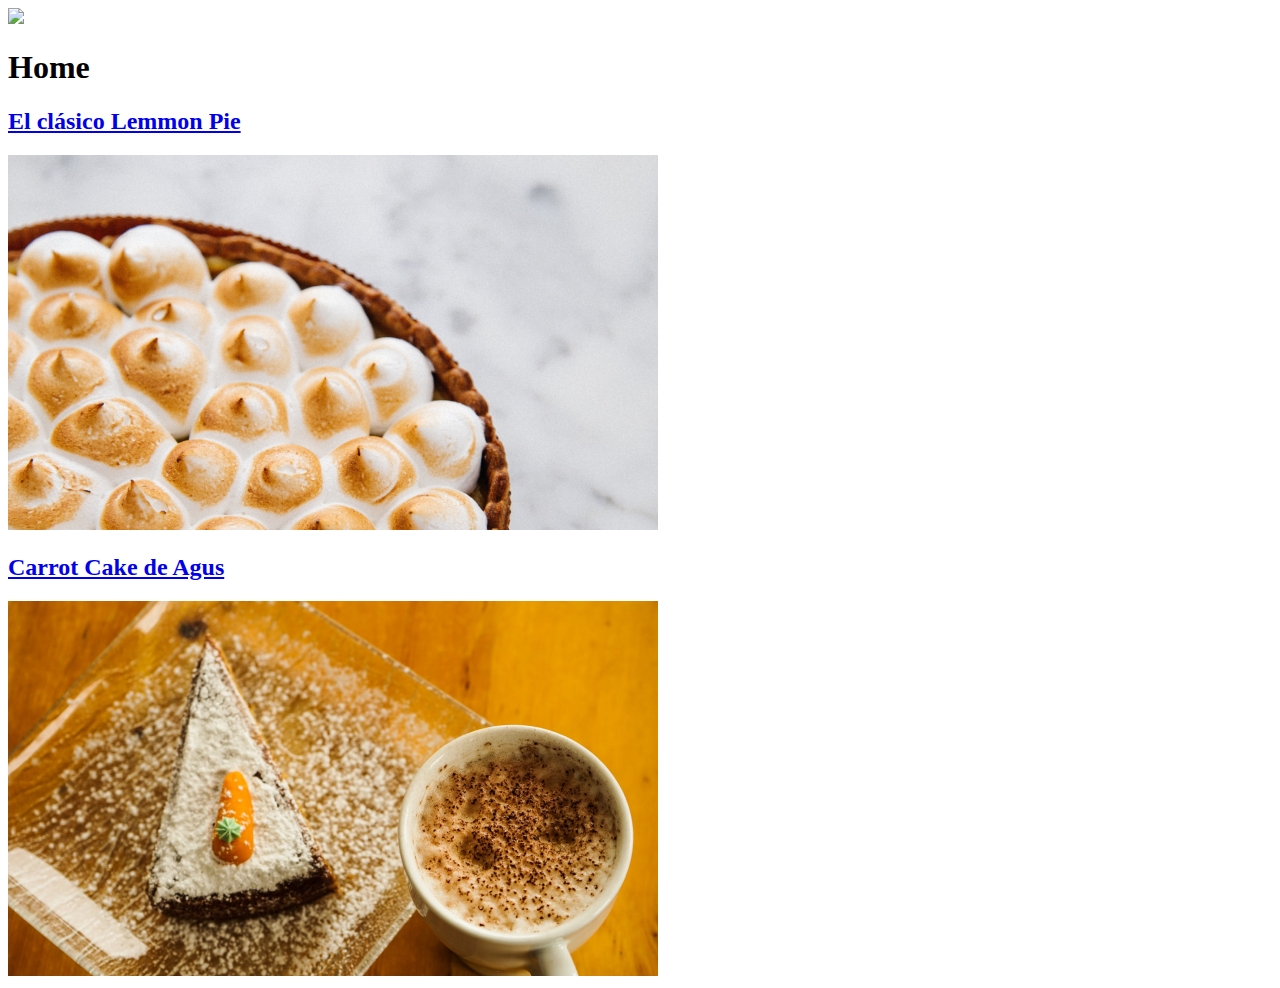
==== docs/index.html @ 5b6c5f70 "Cambio nombre recetarioHome a index" ====
<!DOCTYPE html>
<html lang="es">
<head>
    <meta charset="UTF-8">
    <title>Recetas Dulces</title>
</head>
<body>
    <header><img src="img/logo-front.png"></header>
    <h1>Home</h1>
    <h2><a href="Lemmon.html">El clásico Lemmon Pie</a></h2>
    <a href="Lemmon.html"><img src="Img/lemon-pie.png"></a>
    <h2><a href="Carrot.html">Carrot Cake de Agus</a></h2>
    <a href="Carrot.html"><img src="Img/imagen-carrot.png"></a>
</body>
</html>
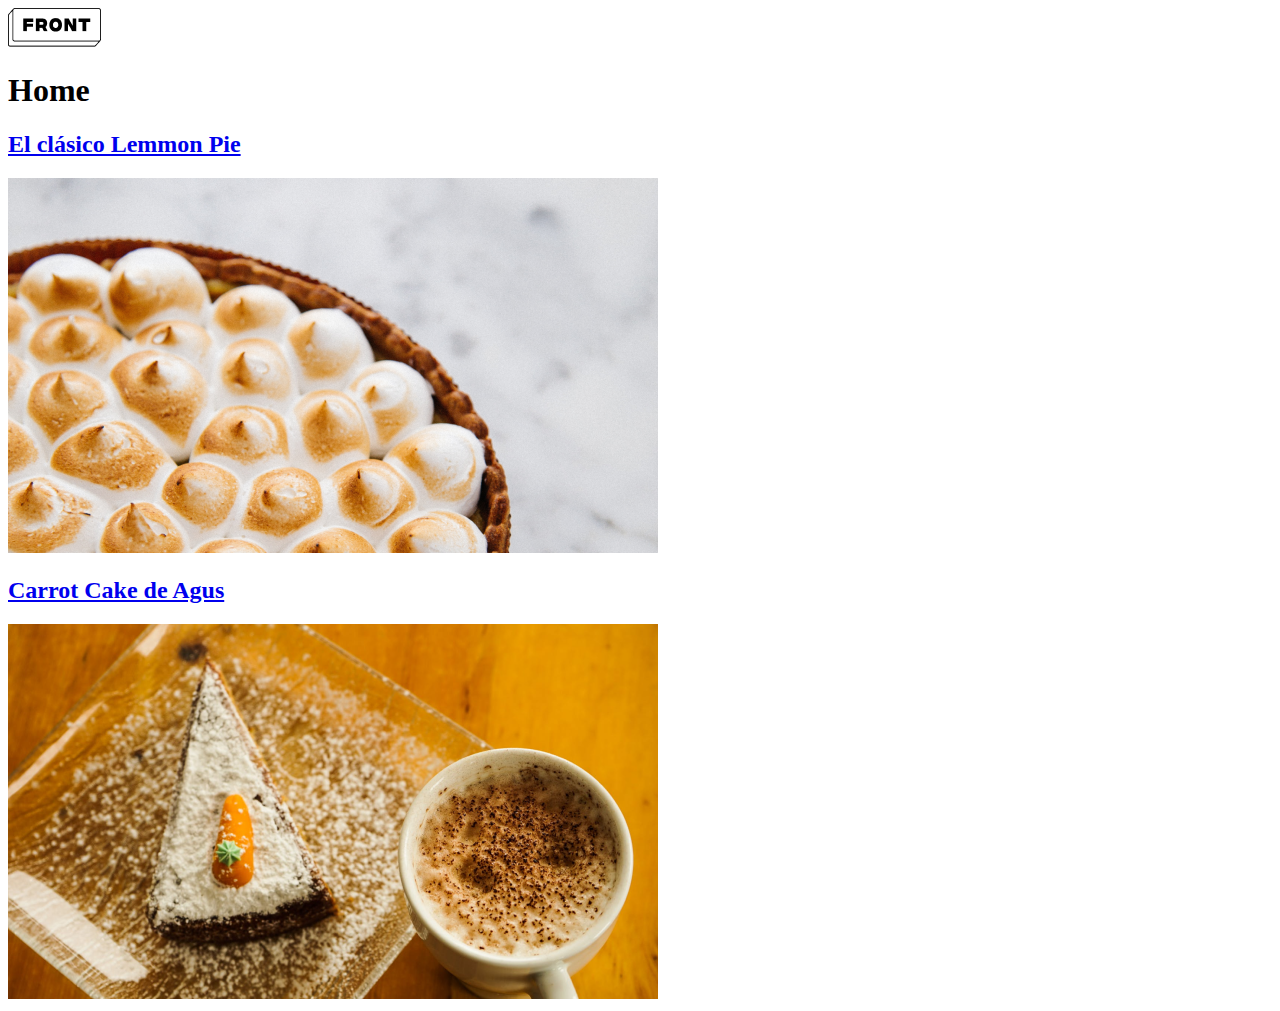
==== commit 1b9f7a74: "arreglo codigo index" ====
--- a/docs/index.html
+++ b/docs/index.html
@@ -5,7 +5,7 @@
     <title>Recetas Dulces</title>
 </head>
 <body>
-    <header><img src="img/logo-front.png"></header>
+    <header><img src="Img/logo-front.png"></header>
     <h1>Home</h1>
     <h2><a href="Lemmon.html">El clásico Lemmon Pie</a></h2>
     <a href="Lemmon.html"><img src="Img/lemon-pie.png"></a>
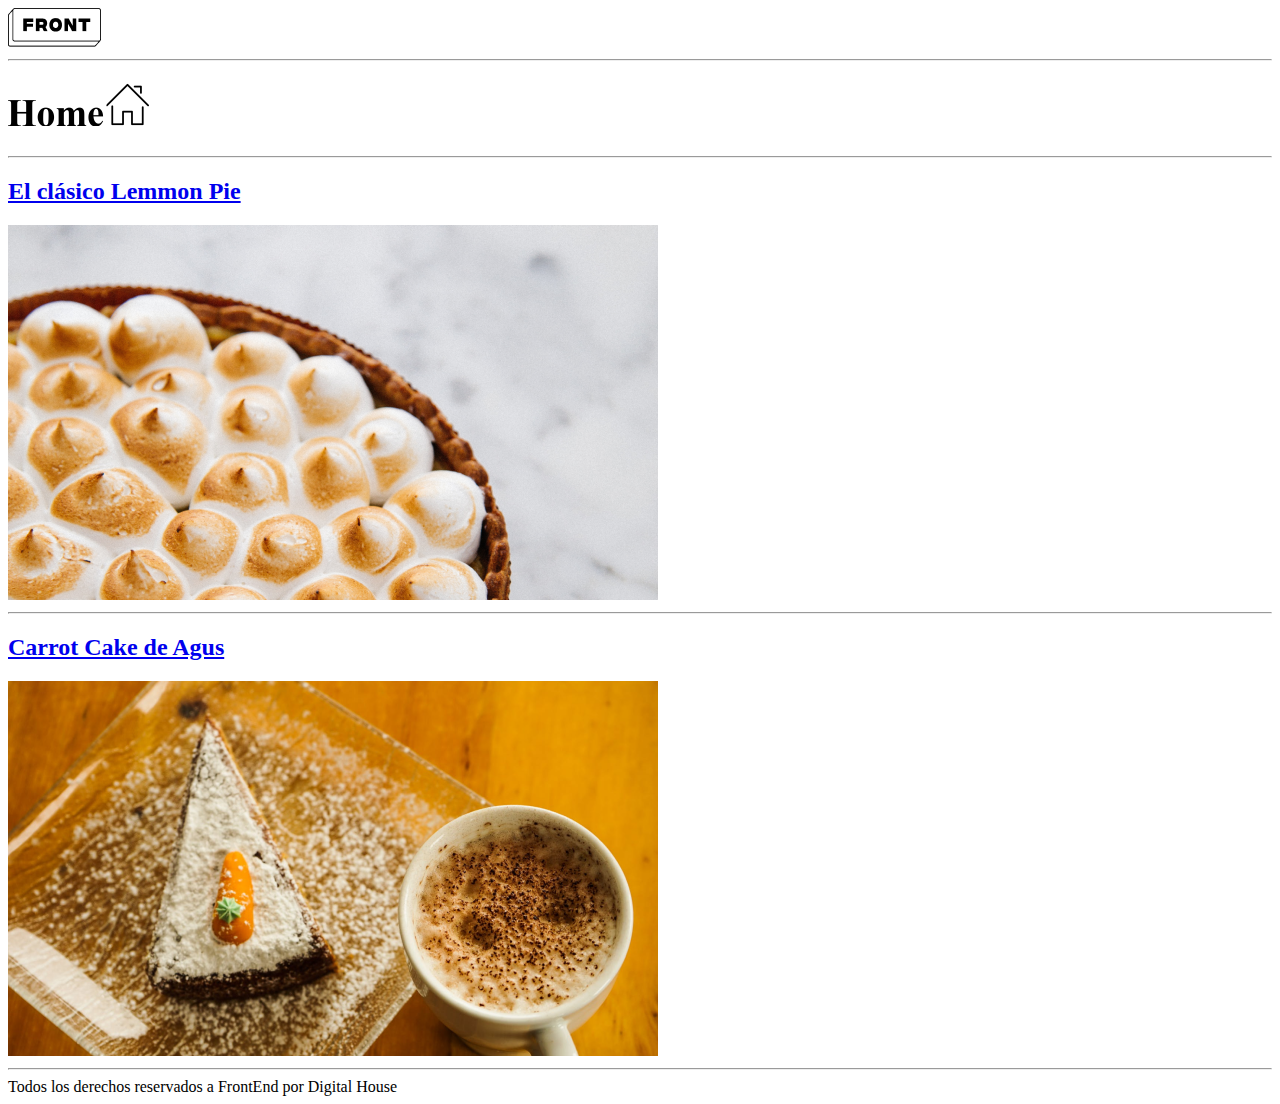
==== commit 010a1a9c: "cambios de diseño" ====
--- a/docs/index.html
+++ b/docs/index.html
@@ -6,10 +6,15 @@
 </head>
 <body>
     <header><img src="Img/logo-front.png"></header>
-    <h1>Home</h1>
+    <hr>
+    <h1><img src="Img/home.png" alt="Home"></h1>
+    <hr>
     <h2><a href="Lemmon.html">El clásico Lemmon Pie</a></h2>
     <a href="Lemmon.html"><img src="Img/lemon-pie.png"></a>
+    <hr>
     <h2><a href="Carrot.html">Carrot Cake de Agus</a></h2>
     <a href="Carrot.html"><img src="Img/imagen-carrot.png"></a>
+    <hr>
+    <footer>Todos los derechos reservados a FrontEnd por Digital House </footer>
 </body>
 </html>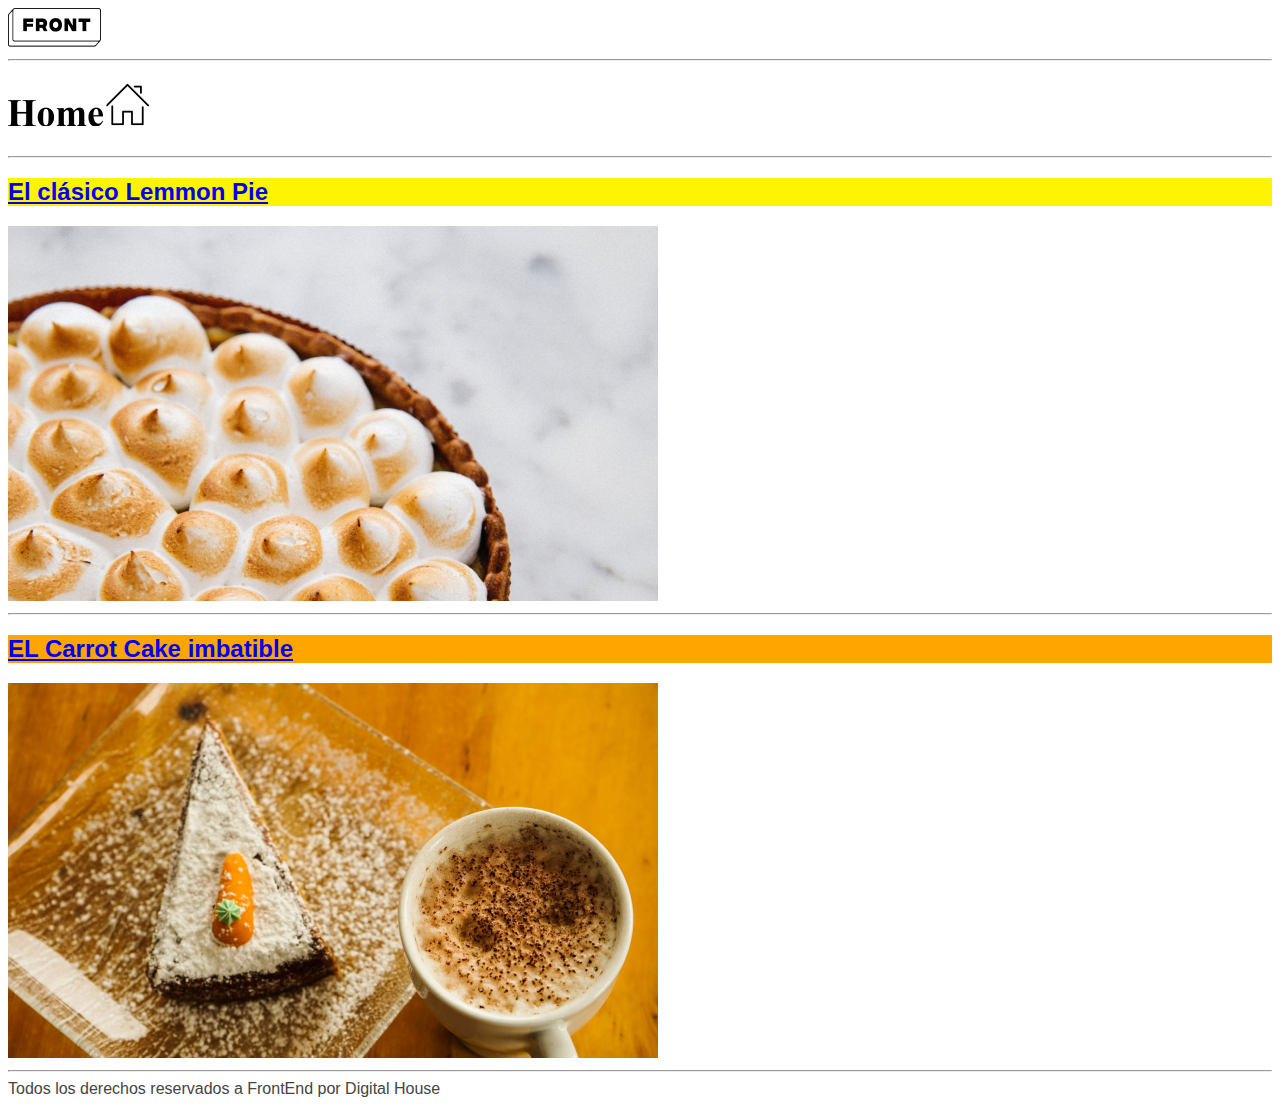
==== commit 19eee2bc: "[ADD] styles added" ====
--- a/docs/index.html
+++ b/docs/index.html
@@ -3,18 +3,19 @@
 <head>
     <meta charset="UTF-8">
     <title>Recetas Dulces</title>
+    <link rel="stylesheet" href="CSS/styles.css">
 </head>
 <body>
     <header><img src="Img/logo-front.png"></header>
     <hr>
     <h1><img src="Img/home.png" alt="Home"></h1>
     <hr>
-    <h2><a href="Lemmon.html">El clásico Lemmon Pie</a></h2>
+    <h2 class="titulo-lemmon"><a href="Lemmon.html">El clásico Lemmon Pie</a></h2>
     <a href="Lemmon.html"><img src="Img/lemon-pie.png"></a>
     <hr>
-    <h2><a href="Carrot.html">Carrot Cake de Agus</a></h2>
+    <h2 class="titulo-carrot"><a href="Carrot.html">EL Carrot Cake imbatible</a></h2>
     <a href="Carrot.html"><img src="Img/imagen-carrot.png"></a>
     <hr>
-    <footer>Todos los derechos reservados a FrontEnd por Digital House </footer>
+    <footer class="general">Todos los derechos reservados a FrontEnd por Digital House </footer>
 </body>
 </html>--- a/docs/CSS/styles.css
+++ b/docs/CSS/styles.css
@@ -0,0 +1,22 @@
+.titulo-lemmon {
+    background-color: #FEF400;
+    color: #000000;
+    font-family: Arial, sans-serif;
+}
+
+.titulo-carrot{
+    background-color: #FEA500;
+    color: #000000;
+    font-family: Arial, sans-serif;
+}
+
+.subtitulo{
+    background-color: #EAEAEA;
+    color: #000000;
+    font-style: italic;
+}
+
+.general{
+    color: #444444;
+    font-family: Arial, sans-serif;
+}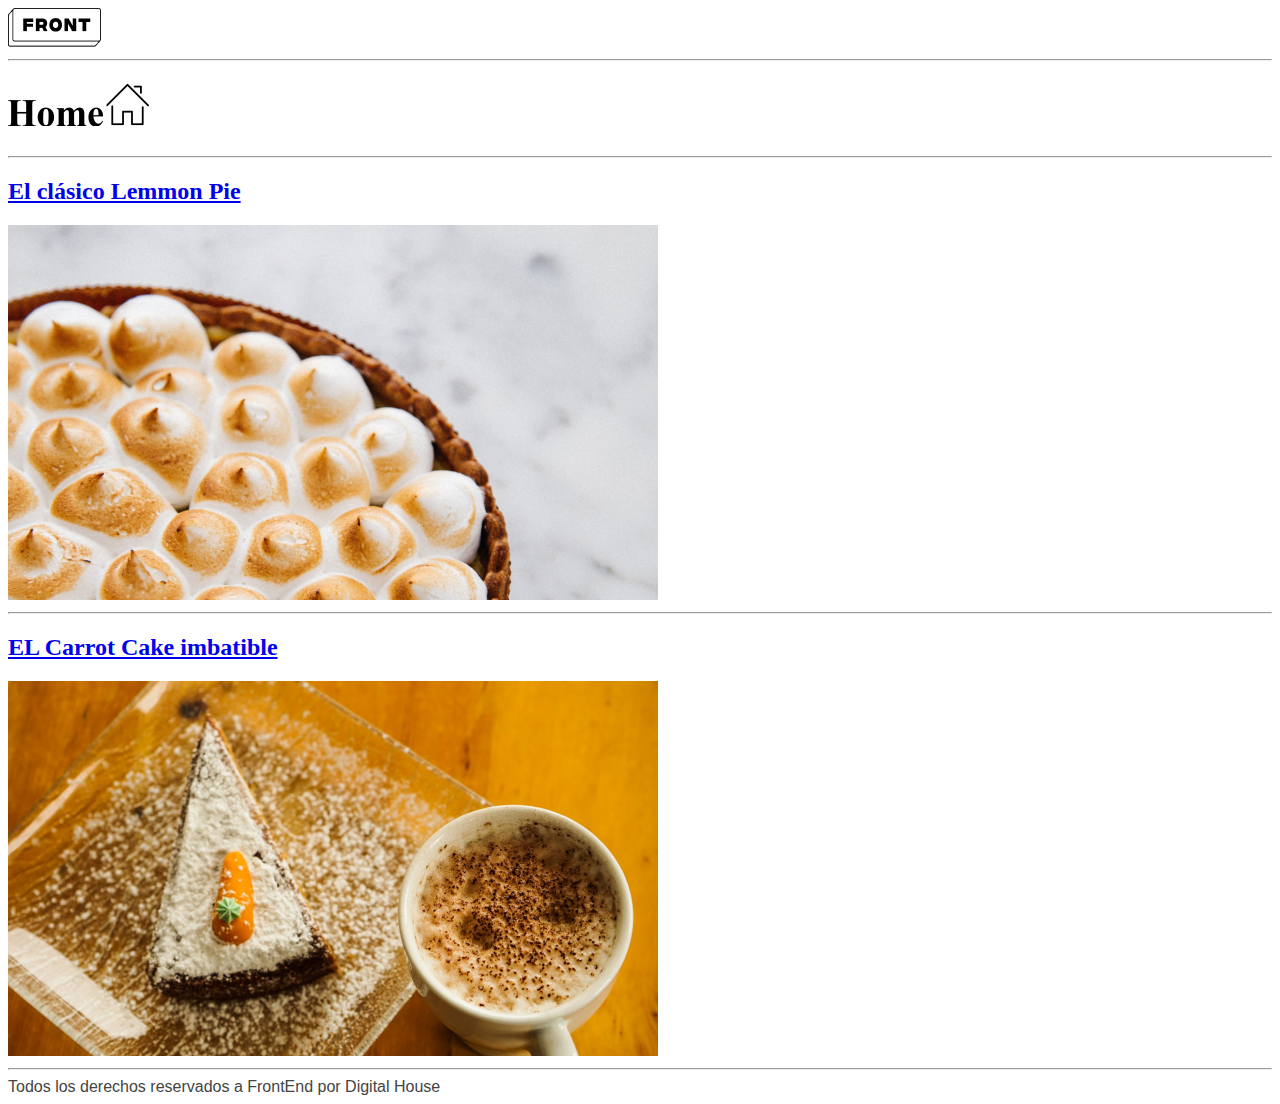
==== commit 657550d8: "[MODIFIED] Index & Lemmon .html" ====
--- a/docs/index.html
+++ b/docs/index.html
@@ -10,10 +10,10 @@
     <hr>
     <h1><img src="Img/home.png" alt="Home"></h1>
     <hr>
-    <h2 class="titulo-lemmon"><a href="Lemmon.html">El clásico Lemmon Pie</a></h2>
+    <h2><a href="Lemmon.html">El clásico Lemmon Pie</a></h2>
     <a href="Lemmon.html"><img src="Img/lemon-pie.png"></a>
     <hr>
-    <h2 class="titulo-carrot"><a href="Carrot.html">EL Carrot Cake imbatible</a></h2>
+    <h2><a href="Carrot.html">EL Carrot Cake imbatible</a></h2>
     <a href="Carrot.html"><img src="Img/imagen-carrot.png"></a>
     <hr>
     <footer class="general">Todos los derechos reservados a FrontEnd por Digital House </footer>
